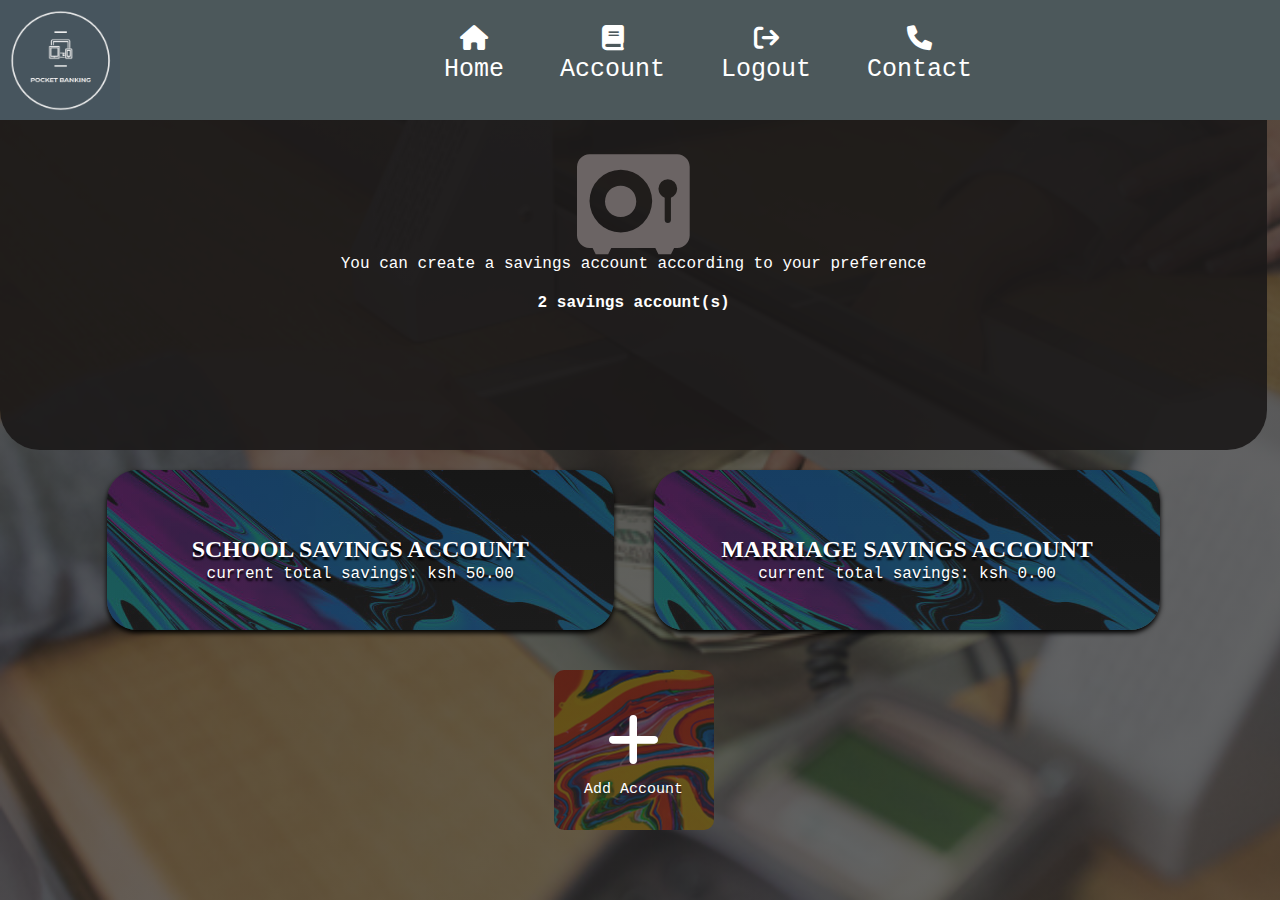
==== BankingMain/src/main/resources/public/frontend/savings/index.html @ fb34ae16 "Add files via upload" ====
<!DOCTYPE html>
<html lang="en">
<head>
    <meta charset="UTF-8">
    <meta http-equiv="X-UA-Compatible" content="IE=edge">
    <meta name="viewport" content="width=device-width, initial-scale=1.0">
    <title>Document</title>
    <link rel="stylesheet" href="../navbar/all.min.css">
    <link rel="stylesheet" href="../navbar/fontawesome.min.css">
    <link rel="stylesheet" href="../savings/popup.css">
    <style>
body{
background-image: linear-gradient(rgba(32, 32, 32, 0.7), rgba(38, 38, 38, 0.7)), url(img3.jpg);
background-repeat: no-repeat;
background-size: cover;
background-attachment: fixed;
color: white;
height: 100%;
margin:0px;
padding:0px;
    font-family: 'Courier';

}
.container {
            position: fixed;
            height: 100vh;
            width: 100%;
            display: none;
            justify-content: center;
            align-items: center;
            z-index: 4545454;
            
}

        .card {
            height: 350px;
            width: 300px;
            box-sizing: border-box;
            box-shadow: 0px 3px 5px white;
            background-color: rgb(14, 13, 13,0.9);
            padding: 10px;
            border-radius: 10px;
        }
.details{
    height: 40vh;
    width: 99vw;
    background: rgba(27, 24, 24, 0.9);
    margin-top: -20px;
    border-bottom-left-radius: 40px;
    border-bottom-right-radius: 40px;
    text-align: center;
}
.details i{
    font-size: 100px;
    color: rgb(107, 100, 100);
}
.carrier{
  display: flex;
  flex-wrap: wrap;
  justify-content: center;
}

.savings{
    height: 10em;
    width: 40%;
        background-image: linear-gradient(rgba(32, 32, 32, 0.7), rgba(38, 38, 38, 0.7)), url(ourcard2.jpg);
    display: flex;
    justify-content: center;
    align-items: center;
    margin: 20px;
    box-sizing: border-box;
    box-shadow: 0 3px 5px black;
    border-radius: 30px;
    text-shadow: 0 3px 2px black;
}
.savings:last-child{
    display: none;
}
.savings span{
    position: absolute;
    margin-top: 3em;
}
.addsavings{
    height: 10em;
    width: 10em;
    margin: 20px;
         background-image: linear-gradient(rgba(32, 32, 32, 0.7), rgba(38, 38, 38, 0.7)), url(ourcard1.jpg);
         background-position: center;
         display: flex;
         align-items: center;
         justify-content: center;
         border-radius: 10px;
  
}
.fa-plus{
font-size: 60px;
margin-top: -20px;
}
.addsavings span{
position: absolute;
margin-top: 80px;
font-size: 15px;
}
.main{
    position: absolute;
    margin-top: 90px;
}
.savings h2{
        font-family: 'Bahnschrift SemiBold';

}
.conte{
    display: block;
}
.conte input,select{
height: 30px;
width: 90%;
margin: 10px;
background-color: rgb(237, 225, 225);
color: rgb(18, 16, 16);
font-size: 15px;
outline: none;
text-align: center;
border: solid 1px black;
border-radius: 5px;
}
.buttons{
    display: flex;
    justify-content: center;
    align-items: center;
    margin-top: 20px;
}
.buttons button{
    height: 30px;
    border: none;
    margin: 5px;
    border-radius: 3px;
    font-size: 20px;
    color: white;
}
.submit{
    background: green
}
.cancel{
    background-color: brown;
}
.target,.date{
display: none;
}
    </style>
</head>
<body>

  
    <div class="nav"></div>

    <!-- code for the popup form-->
    <div class="container">
        <div class="card">
            <h3>CREATE SAVINGS ACCOUNT</h3>
            <div class="conte">
                <input type="text" class="accname" placeholder="Enter account name">
                <select name="" id="" class="choice">
                    <option value="">Select savings parameters</option>
                    <option value="target">Target</option>
                    <option value="duration">Date</option>
                </select>
                <input type="number" class="target" placeholder="Enter target amount">
                <input type="date" class="date" placeholder="Choose date">
            </div>
 <div class="buttons">
    <button class="submit">Add Account</button>
    <button class="cancel">cancel</button>
 </div>
        </div>
    </div>




    <div class="main">
        <div class="details">
            <h2>LOCKED SAVINGS ACCOUNT</h2><br>
            <i class="fa fa-vault"></i><br>
            <span>You can create a savings account according to your preference</span><br>
            <h4><span class="amount"></span> savings account(s)</h4>
        </div>
        <div class="carrier">


            <div class="savings">
                <h2 class="name">SCHOOL SAVINGS ACCOUNT</h2>
                <br>
                <span>current total savings: ksh 50.00</span>
            </div>
            <div class="savings">
                <h2 class="name">MARRIAGE SAVINGS ACCOUNT</h2>
                <br>
                <span>current total savings: ksh 0.00</span>
            </div>
        
            <div class="addsavings">
                <span>Add Account</span>
                <i class="fa fa-plus"></i>
            </div>
        </div>
    </div>

    <script src="../savings/jquery.js"></script>
    <script>
        $('.nav').load("../navbar/nav.html");
        $('.addsavings').click(function(){
            $('.container').css({
                "display":"flex"
            })
        })
        $('.cancel').click(function(){
             $('.container').css({
                "display": "none"
            })
        })
        const divs = document.querySelectorAll('.savings');

        $('.amount').text(divs.length)

        const choice = document.querySelector('.choice');

        choice.addEventListener('input', function(){
            if(choice.value == "target"){
                $('.target').css({
                    "display":"block"
                })
                  $('.date').css({
                    "display": "none"
                })
            }else if(choice.value == "duration"){
                $('.date').css({
                    "display": "block"
                })
                  $('.target').css({
                    "display": "none"
                })
            }else{
                  $('.date').css({
                    "display": "none"
                })
                $('.target').css({
                    "display": "none"
                })
            }
        })

        $('.savings').click(function(){
            var name = $('.name').eq($(this).index()).text();
            window.location = "./saving.html?name="+name;
        })
    </script>
</body>
</html>
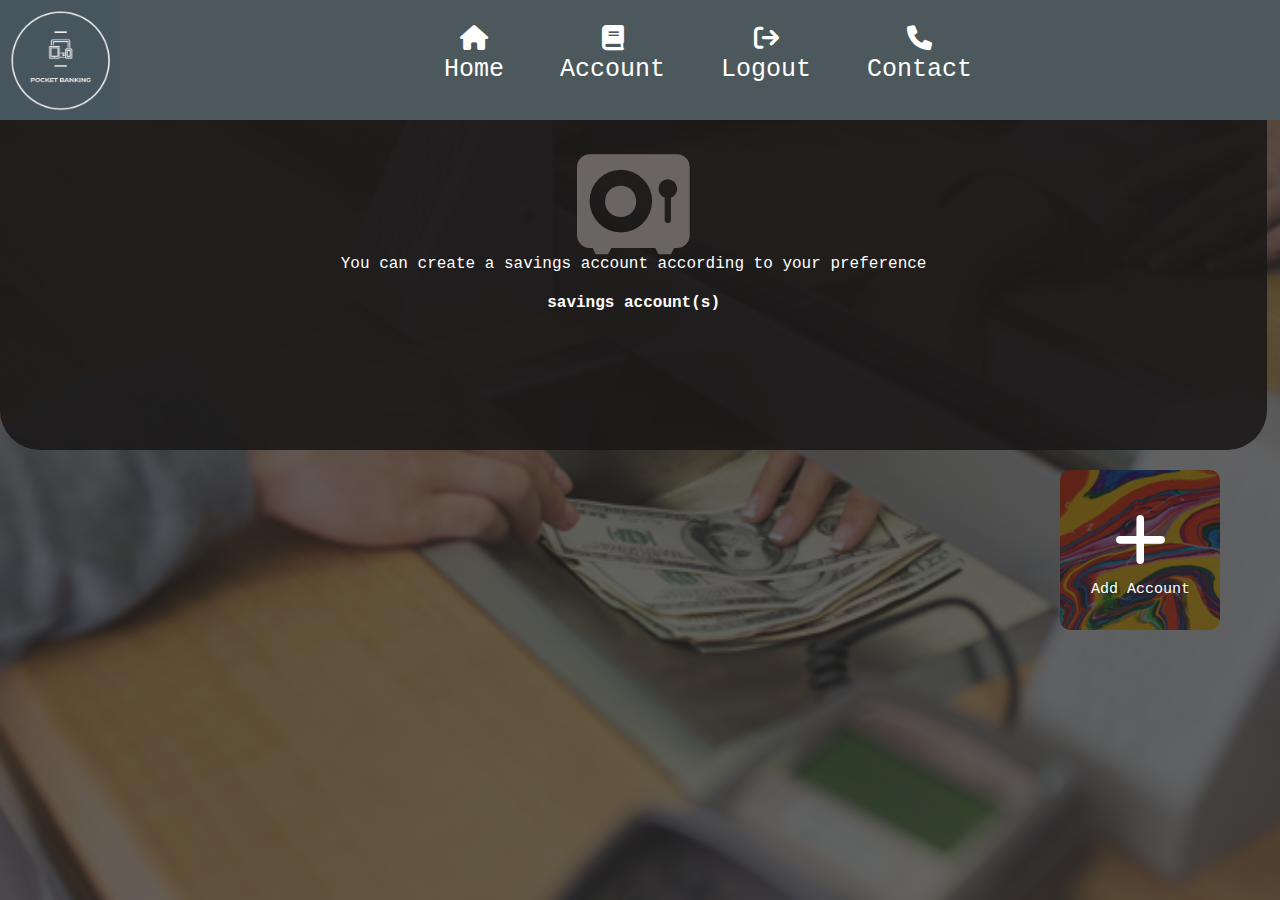
==== commit 91b6eef3: "Add files via upload" ====
--- a/BankingMain/src/main/resources/public/frontend/savings/index.html
+++ b/BankingMain/src/main/resources/public/frontend/savings/index.html
@@ -63,7 +63,7 @@
 .savings{
     height: 10em;
     width: 40%;
-        background-image: linear-gradient(rgba(32, 32, 32, 0.7), rgba(38, 38, 38, 0.7)), url(ourcard2.jpg);
+    background-image: linear-gradient(rgba(32, 32, 32, 0.7), rgba(38, 38, 38, 0.7)), url(ourcard2.jpg);
     display: flex;
     justify-content: center;
     align-items: center;
@@ -72,10 +72,9 @@
     box-shadow: 0 3px 5px black;
     border-radius: 30px;
     text-shadow: 0 3px 2px black;
-}
-.savings:last-child{
-    display: none;
-}
+    position: relative;
+}
+
 .savings span{
     position: absolute;
     margin-top: 3em;
@@ -147,6 +146,11 @@
 .target,.date{
 display: none;
 }
+.innercarrier{
+    width: 80%;
+    display: flex;
+    flex-wrap: wrap;
+}
     </style>
 </head>
 <body>
@@ -162,8 +166,8 @@
                 <input type="text" class="accname" placeholder="Enter account name">
                 <select name="" id="" class="choice">
                     <option value="">Select savings parameters</option>
-                    <option value="target">Target</option>
-                    <option value="duration">Date</option>
+                    <option value="0">Target</option>
+                    <option value="1">Date</option>
                 </select>
                 <input type="number" class="target" placeholder="Enter target amount">
                 <input type="date" class="date" placeholder="Choose date">
@@ -187,27 +191,105 @@
         </div>
         <div class="carrier">
 
-
-            <div class="savings">
-                <h2 class="name">SCHOOL SAVINGS ACCOUNT</h2>
-                <br>
-                <span>current total savings: ksh 50.00</span>
+   
+
+            <div class="innercarrier">
+
+
+                <!-- <div class="savings">
+                    <h2 class="name">SCHOOL SAVINGS ACCOUNT</h2>
+                    <br>
+                    <span>current total savings: ksh 50.00</span>
+                </div>
+                <div class="savings">
+                    <h2 class="name">MARRIAGE SAVINGS ACCOUNT</h2>
+                    <br>
+                    <span>current total savings: ksh 0.00</span>
+                </div> -->
+
+
+
             </div>
-            <div class="savings">
-                <h2 class="name">MARRIAGE SAVINGS ACCOUNT</h2>
-                <br>
-                <span>current total savings: ksh 0.00</span>
+            
+<div class="outercarrier">
+        <div class="addsavings">
+            <span>Add Account</span>
+            <i class="fa fa-plus"></i>
+        </div>
+
+</div>
             </div>
-        
-            <div class="addsavings">
-                <span>Add Account</span>
-                <i class="fa fa-plus"></i>
-            </div>
+         
         </div>
-    </div>
+
+    
 
     <script src="../savings/jquery.js"></script>
     <script>
+        $('.submit').click(function(){
+
+            var target = $('.target').val(),
+            choice = $('.choice').val()
+
+
+            var mydata = {
+                "savingAccName":$('.accname').val(),
+                "choice": Number(choice),
+                "target": Number(target),
+                "duration": $('.date').val()
+            }
+            $.ajax({
+                type:"POST",
+                url: "http://localhost:8089/createsavingsaccount",
+                contentType:"application/json",
+                data: JSON.stringify(mydata),
+                success: function(data){
+                    if(data== "expired"){
+                        window.location = "../account/index.html"
+                    }else if(data == "exists"){
+                        alert("The account exists")
+                    }else if(data == "done"){
+                        alert(data)
+                        window.location.reload()
+                    }
+                },
+                fail: function(){
+                    alert("check your internet connection")
+                }
+            })
+        })
+
+        window.addEventListener("load", function(){
+            $.ajax({
+                type:"GET",
+                url:"http://localhost:8089/getsavingsaccounts",
+                dataType:"json",
+                success: function(data){
+                    if(data.length >0){
+
+                        $('.amount').text(data.length)
+
+                        for(var i =0; i<data.length; i++){
+                            var division = ` <div class="savings">
+                    <h2 class="name">${data[i].savingAccName}</h2>
+                    <br>
+                    <span>current total savings: ksh ${data[i].balance}</span>
+                </div>`
+                 $('.innercarrier').append(division)
+                        }
+                         $('.savings').click(function () {
+                            var name = $('.name').eq($(this).index()).text();
+                            window.location = "./saving.html?name=" + name;
+                        })
+                    }else if(data == 0){
+                        var h1 = `<h1>No accounts yet. Create one</h1>`;
+                       
+                        $('.innercarrier').append(h1)
+                    }
+                }
+            })
+        })
+
         $('.nav').load("../navbar/nav.html");
         $('.addsavings').click(function(){
             $('.container').css({
@@ -219,21 +301,21 @@
                 "display": "none"
             })
         })
-        const divs = document.querySelectorAll('.savings');
-
-        $('.amount').text(divs.length)
+        
+
+      
 
         const choice = document.querySelector('.choice');
 
         choice.addEventListener('input', function(){
-            if(choice.value == "target"){
+            if(choice.value == "0"){
                 $('.target').css({
                     "display":"block"
                 })
                   $('.date').css({
                     "display": "none"
                 })
-            }else if(choice.value == "duration"){
+            }else if(choice.value == "1"){
                 $('.date').css({
                     "display": "block"
                 })
@@ -250,10 +332,7 @@
             }
         })
 
-        $('.savings').click(function(){
-            var name = $('.name').eq($(this).index()).text();
-            window.location = "./saving.html?name="+name;
-        })
+       
     </script>
 </body>
 </html>